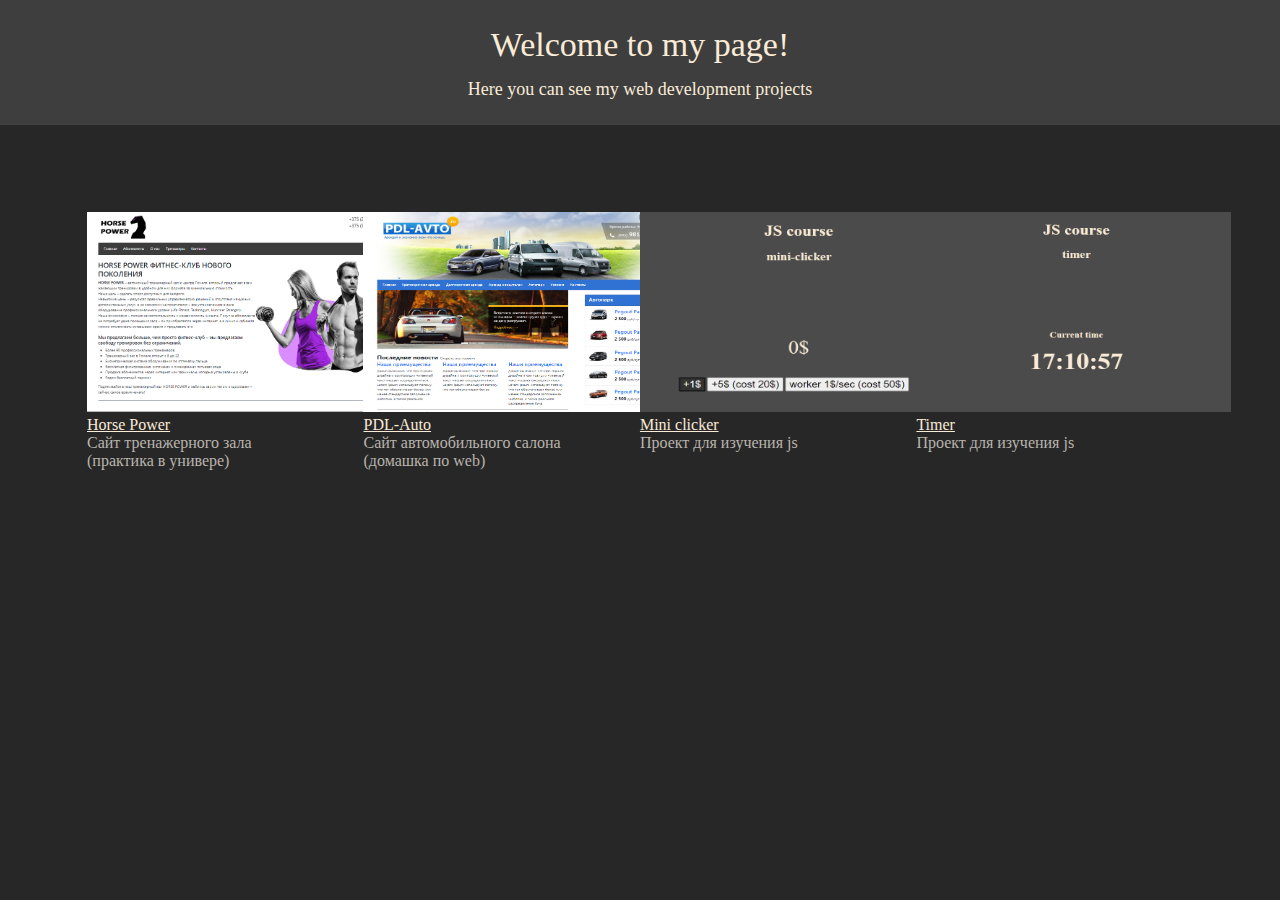
==== index.html @ f55e7788 "Init" ====
<!DOCTYPE html>
<html lang="en">
<head>
    <meta charset="UTF-8">
    <meta http-equiv="X-UA-Compatible" content="IE=edge">
    <meta name="viewport" content="width=device-width, initial-scale=1.0">
    <link rel="stylesheet" href="style.css">
    <title>Document</title>
</head>
<body>
    <div id="header">
        <h1 id="welcome">Welcome to my page!</h1>
        <p id="hereYouCanSee">Here you can see my web development projects</p>
    </div>

    <div id="content">
        <div class="block">
            <img src="thumbnails/horse-power.png" alt="Horse-Power" style="width: 315px; height:200px">

            <div class="data">
                <a href="Horse-Power/index.html">Horse Power</a>
                <p class="description">Сайт тренажерного зала <br>(практика в универе)</p>
            </div>
        </div>

        <div class="block">
            <img src="thumbnails/pdl-auto.png" alt="PDL-Auto" style="width: 315px; height:200px">

            <div class="data">
                <a href="PDL-Auto/index.html">PDL-Auto</a>
                <p class="description">Сайт автомобильного салона <br>(домашка по web)</p>
            </div>
        </div>

        <div class="block">
            <img src="thumbnails/clicker.png" alt="Clicker" style="width: 315px; height:200px">

            <div class="data">
                <a href="JS-projects/Clicker/index.html">Mini clicker</a>
                <p class="description">Проект для изучения js</p>
            </div>
        </div>

        <div class="block">
            <img src="thumbnails/timer.png" alt="Timer" style="width: 315px; height:200px">

            <div class="data">
                <a href="JS-projects/Timer/index.html">Timer</a>
                <p class="description">Проект для изучения js</p>
            </div>
        </div>

    </div>
</body>
</html>
---- style.css ----
* {
    margin: 0;
    padding: 0;
    border: 0;
    font-size: 100%;
    font: inherit;
}

a{
    outline: none;
    color: antiquewhite;
}

#header{
    top: 0;
    background-color:rgb(62, 62, 62);
    color: antiquewhite;
    text-align: center;
    padding: 2%;
}

#welcome{
    font-size: 34px;
}
#hereYouCanSee{
    margin-top: 15px;
    font-size: 18px;
}

body{
    background-color: rgb(39, 39, 39);
}

#content{
    margin-left: auto;
    margin-right: auto;
    width: 90%;
    margin-top: 5%;
}

.block{
    float: left;
    width: 20%;
    margin: 2%;
}

.description{
    color: rgb(185, 180, 174);
}
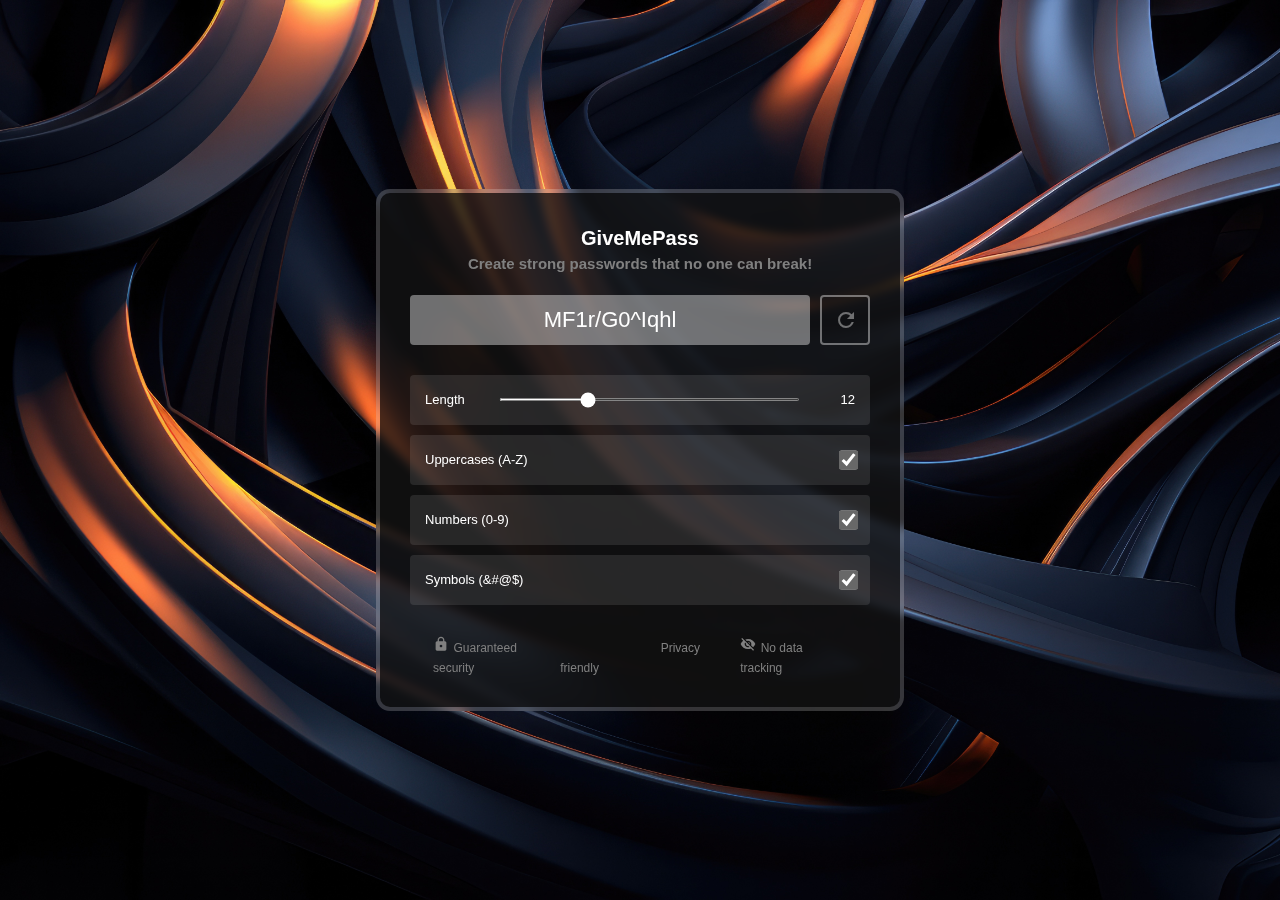
==== commit 9559ac70: "change default page" ====
--- a/index.html
+++ b/index.html
@@ -1,55 +1,94 @@
-<!DOCTYPE html>
 <html lang="en">
+
 <head>
-    <meta charset="UTF-8">
-    <meta http-equiv="X-UA-Compatible" content="IE=edge">
-    <meta name="viewport" content="width=device-width, initial-scale=1.0">
+    <meta charset="utf-8">
+    <title>GiveMePass</title>
+    <link rel="stylesheet" href="https://cdn.jsdelivr.net/npm/bootstrap@4.4.1/dist/css/bootstrap.min.css"
+        integrity="sha384-Vkoo8x4CGsO3+Hhxv8T/Q5PaXtkKtu6ug5TOeNV6gBiFeWPGFN9MuhOf23Q9Ifjh" crossorigin="anonymous">
+    <link href="https://fonts.googleapis.com/icon?family=Material+Icons" rel="stylesheet">
     <link rel="stylesheet" href="style.css">
-    <title>Document</title>
 </head>
+
 <body>
-    <div id="header">
-        <h1 id="welcome">Welcome to my page!</h1>
-        <p id="hereYouCanSee">Here you can see my web development projects</p>
+    <div class="container-outline">
+        <div class="center-container">
+            <div class="content row">
+
+                <div class="content-center">
+                    <span id="label">
+                        GiveMePass
+                    </span>
+                </div>
+
+                <div class="content-center">
+                    <span id="description">
+                        Create strong passwords that no one can break!
+                    </span>
+                </div>
+
+                <div class="top-container">
+                    <input id="inputPassword" class="form-control">
+                    <button class="btn btn-secondary" id="generate-btn" onclick="generate()">
+                        <div class="material-icons">refresh</div>
+                    </button>
+
+                    <div id="popup-container">
+                        <div id="popup-content">
+                            <span>Copied!</span>
+                        </div>
+                    </div>
+                </div>
+
+                <div class="options">
+                    <div class="option">
+                        <span>Length</span>
+                        <input type="range" id="range" onchange="counterUpdate()" value="12" min="1" max="40">
+                        <span id="counter">12</span>
+                    </div>
+
+                    <div class="option">
+                        <span>Uppercases (A-Z)</span>
+                        <input type="checkbox" id="upper" checked>
+                    </div>
+                    <div class="option">
+                        <span>Numbers (0-9)</span>
+                        <input type="checkbox" id="numbers" checked>
+                    </div>
+                    <div class="option">
+                        <span>Symbols (&#@$)</span>
+                        <input type="checkbox" id="symbols" checked>
+                    </div>
+                </div>
+
+                <footer>
+                    <div>
+                        <span class="material-icons">lock</span>
+                        <span>Guaranteed security</span>
+                    </div>
+                    <div>
+                        <span class="material-icons">policy</span>
+                        <span>Privacy friendly</span>
+                    </div>
+                    <div>
+                        <span class="material-icons">visibility_off</span>
+                        <span>No data tracking</span>
+                    </div>
+                </footer>
+            </div>
+        </div>
     </div>
 
-    <div id="content">
-        <div class="block">
-            <img src="thumbnails/horse-power.png" alt="Horse-Power" style="width: 315px; height:200px">
+    <script src="https://code.jquery.com/jquery-3.4.1.slim.min.js"
+        integrity="sha384-J6qa4849blE2+poT4WnyKhv5vZF5SrPo0iEjwBvKU7imGFAV0wwj1yYfoRSJoZ+n"
+        crossorigin="anonymous"></script>
+    <script src="https://cdn.jsdelivr.net/npm/popper.js@1.16.0/dist/umd/popper.min.js"
+        integrity="sha384-Q6E9RHvbIyZFJoft+2mJbHaEWldlvI9IOYy5n3zV9zzTtmI3UksdQRVvoxMfooAo"
+        crossorigin="anonymous"></script>
+    <script src="https://cdn.jsdelivr.net/npm/bootstrap@4.4.1/dist/js/bootstrap.min.js"
+        integrity="sha384-wfSDF2E50Y2D1uUdj0O3uMBJnjuUD4Ih7YwaYd1iqfktj0Uod8GCExl3Og8ifwB6"
+        crossorigin="anonymous"></script>
 
-            <div class="data">
-                <a href="Horse-Power/index.html">Horse Power</a>
-                <p class="description">Сайт тренажерного зала <br>(практика в универе)</p>
-            </div>
-        </div>
+    <script src="generatorScript.js"></script>
+</body>
 
-        <div class="block">
-            <img src="thumbnails/pdl-auto.png" alt="PDL-Auto" style="width: 315px; height:200px">
-
-            <div class="data">
-                <a href="PDL-Auto/index.html">PDL-Auto</a>
-                <p class="description">Сайт автомобильного салона <br>(домашка по web)</p>
-            </div>
-        </div>
-
-        <div class="block">
-            <img src="thumbnails/clicker.png" alt="Clicker" style="width: 315px; height:200px">
-
-            <div class="data">
-                <a href="JS-projects/Clicker/index.html">Mini clicker</a>
-                <p class="description">Проект для изучения js</p>
-            </div>
-        </div>
-
-        <div class="block">
-            <img src="thumbnails/timer.png" alt="Timer" style="width: 315px; height:200px">
-
-            <div class="data">
-                <a href="JS-projects/Timer/index.html">Timer</a>
-                <p class="description">Проект для изучения js</p>
-            </div>
-        </div>
-
-    </div>
-</body>
 </html>--- a/style.css
+++ b/style.css
@@ -1,49 +1,197 @@
-* {
-    margin: 0;
-    padding: 0;
-    border: 0;
-    font-size: 100%;
-    font: inherit;
+html,
+body {
+    height: 100%;
 }
 
-a{
-    outline: none;
-    color: antiquewhite;
+body {
+    background-image: url("background.jpg");
+    background-repeat: no-repeat;
+    background-size: cover;
+
+    display: -ms-flexbox;
+    display: -webkit-box;
+    display: flex;
+    -ms-flex-align: center;
+    -ms-flex-pack: center;
+    -webkit-box-align: center;
+    align-items: center;
+    -webkit-box-pack: center;
+    justify-content: center;
+    padding-top: 40px;
+    padding-bottom: 40px;
+    background-color: #d5d5d5;
+
+    color: #fff;
+    font-family: Helvetica, sans-serif;
 }
 
-#header{
-    top: 0;
-    background-color:rgb(62, 62, 62);
-    color: antiquewhite;
-    text-align: center;
-    padding: 2%;
+.container-outline {
+    width: 100%;
+    max-width: 528px;
+    padding: 4px;
+    margin: 0 auto;
+    background-color: rgba(255, 255, 255, 0.2);
+    border-radius: 14px;
+
+    -webkit-backdrop-filter: blur(5px);
+    backdrop-filter: blur(5px);
 }
 
-#welcome{
-    font-size: 34px;
-}
-#hereYouCanSee{
-    margin-top: 15px;
-    font-size: 18px;
+.center-container {
+    width: 100%;
+    max-width: 520px;
+    padding: 30px;
+    margin: 0 auto;
+    background-color: rgb(0 0 0 / 0.7);
+    border-radius: 10px;
+
+    display: flex;
+    align-items: center;
+    justify-content: center;
 }
 
-body{
-    background-color: rgb(39, 39, 39);
+.content {
+    margin: 0 auto;
+    border-radius: 10px;
+
+    display: flex;
+    align-items: center;
+    justify-content: center;
 }
 
-#content{
-    margin-left: auto;
-    margin-right: auto;
-    width: 90%;
-    margin-top: 5%;
+.content-center {
+    display: block;
 }
 
-.block{
-    float: left;
-    width: 20%;
-    margin: 2%;
+#label {
+    font-size: 20px;
+    font-weight: 600;
 }
 
-.description{
-    color: rgb(185, 180, 174);
+#description {
+    color: gray;
+    font-size: medium;
+    font-size: 15px;
+    font-weight: 600;
+}
+
+.top-container {
+    width: 100%;
+    height: 50px;
+    display: flex;
+    margin-top: 20px;
+    margin-bottom: 20px;
+}
+
+.options {
+    width: 100%;
+
+    font-size: small;
+}
+
+.options .option {
+    margin-top: 10px;
+    background-color: rgba(255, 255, 255, 0.1);
+    width: 100%;
+    border-radius: 4px;
+    padding: 15px;
+    height: 50px;
+
+    display: flex;
+    justify-content: space-between;
+}
+
+#generate-btn {
+    background: none;
+    border: 2px solid rgba(255, 255, 255, 0.4);
+
+    width: 50px;
+    margin-left: 10px;
+    color: rgba(255, 255, 255, 0.4);
+}
+
+#generate-btn:focus {
+    box-shadow: none;
+}
+
+#inputPassword {
+    background-color: rgba(255, 255, 255, 0.4);
+    border: none;
+    height: 100%;
+
+    font-size: 22px;
+    color: white;
+    text-align: center;
+    cursor: pointer;
+}
+
+#inputPassword:focus {
+    box-shadow: none;
+}
+
+
+/* start of range styles */
+#range {
+    height: 3px;
+    width: 70%;
+    margin: 8px;
+    background-color: gray;
+    accent-color: white;
+    outline: none;
+    border: none;
+    box-shadow: none;
+}
+
+/* end of range styles */
+#counter {
+    width: 20px;
+    text-align: end;
+}
+
+input[type="checkbox"] {
+    transform: scale(1.5);
+    accent-color: rgb(104, 104, 104);
+
+    border: 1px solid rgb(191 35 42 / 90%);
+    box-shadow: none;
+    font-size: 1em;
+}
+
+input[type="range"] {
+    accent-color: rgb(104, 104, 104);
+    border: 0;
+}
+
+footer {
+    width: 90%;
+    display: flex;
+    justify-content: space-between;
+    margin-top: 30px;
+}
+
+footer span {
+    font-size: 12px;
+    color: gray;
+}
+
+footer .material-icons {
+    font-size: 16px;
+}
+
+
+
+#popup-container {
+    position: absolute;
+    margin-left: 35%;
+    margin-top: 52px;
+
+    opacity: 0;
+    visibility: hidden;
+    transition: all 0.5s ease;
+}
+
+#popup-content {
+    border-radius: 4px;
+    box-shadow: 0 2px 5px rgba(0, 0, 0, 0.3);
+    color: #fff;
 }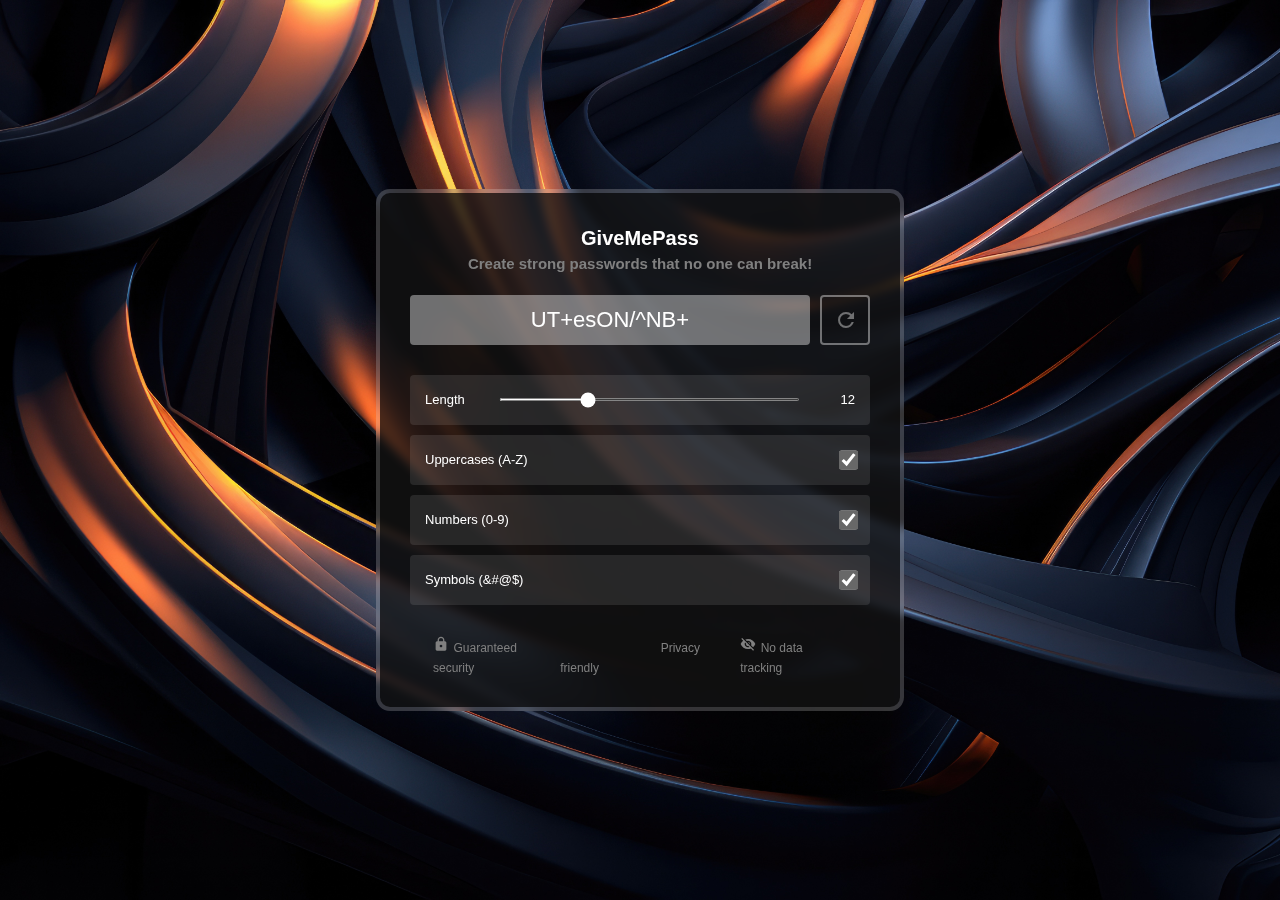
==== commit c773afc5: "dynamic password length change" ====
--- a/index.html
+++ b/index.html
@@ -42,21 +42,21 @@
                 <div class="options">
                     <div class="option">
                         <span>Length</span>
-                        <input type="range" id="range" onchange="counterUpdate()" value="12" min="1" max="40">
+                        <input type="range" id="range" value="12" min="1" max="40">
                         <span id="counter">12</span>
                     </div>
 
                     <div class="option">
                         <span>Uppercases (A-Z)</span>
-                        <input type="checkbox" id="upper" checked>
+                        <input type="checkbox" id="upper" onchange="updateAllowedSymbols()" checked>
                     </div>
                     <div class="option">
                         <span>Numbers (0-9)</span>
-                        <input type="checkbox" id="numbers" checked>
+                        <input type="checkbox" id="numbers" onchange="updateAllowedSymbols()" checked>
                     </div>
                     <div class="option">
                         <span>Symbols (&#@$)</span>
-                        <input type="checkbox" id="symbols" checked>
+                        <input type="checkbox" id="symbols" onchange="updateAllowedSymbols()" checked>
                     </div>
                 </div>
 
